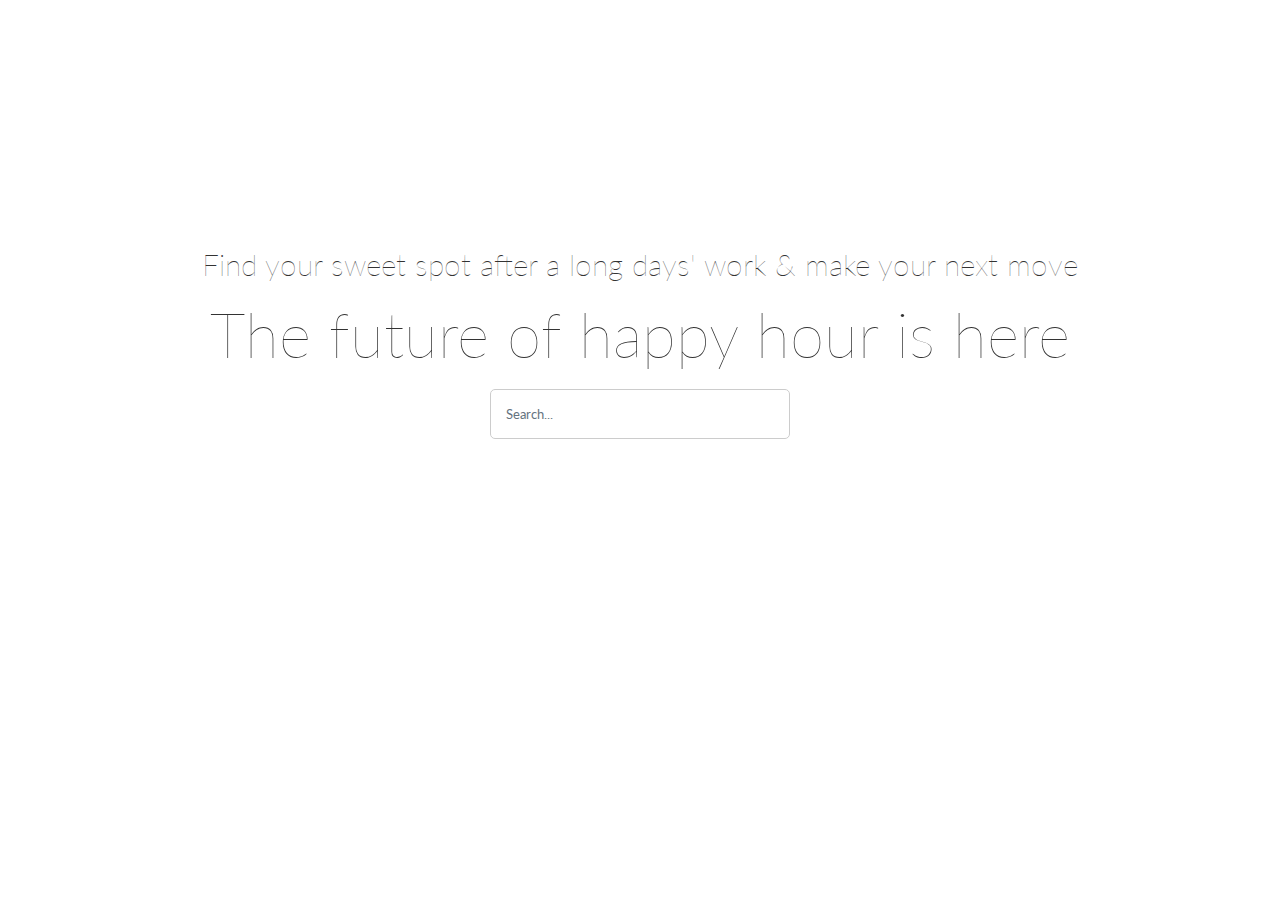
==== main.html @ 32fecf78 "add main.html as second layout option" ====
<!DOCTYPE html>
<html>
  <head>
    <link rel="stylesheet" href="https://maxcdn.bootstrapcdn.com/font-awesome/4.6.1/css/font-awesome.min.css">
    <link href='https://fonts.googleapis.com/css?family=Lato:400,300,100,700' rel='stylesheet' type='text/css'>
    <link href="css/bootstrap.css" rel='stylesheet' type='text/css'>
    <link href="css/styles.css" rel="stylesheet" type="text/css">
    <title>Happy Hour</title>
  </head>
  <body>
   <div class="container">
    <div class="row landing">
      <div class="heada">
      <h2>Find your sweet spot after a long days' work & make your next move</h2>
      <h1>The future of happy hour is here</h1>
      </div>
      <div class="box">
        <div class="container-4">
          <input type="search" id="search" placeholder="Search..." />
          <button class="icon"><i class="fa fa-search"></i></button>
        </div>
      </div>
    </div>

    <div class="row content">
    </div>

    </div>
  </body>
</html>
---- css/styles.css ----
body {
  font-family: Lato;
}

h1 {
  font-family: Lato;
  font-size: 440%;
  text-align: center;
  font-weight: 100;
}

h2 {
  font-family: Lato;
  font-weight: 100;
  font-size 125%;
}


.landing {
  margin: 20% auto;
  text-align: center;
}

form {
  width: 300px!important;
  margin: 20px auto!important;
  text-align: center!important;
}

textarea:focus,
input[type="text"]:focus,
input[type="password"]:focus,
input[type="datetime"]:focus,
input[type="datetime-local"]:focus,
input[type="date"]:focus,
input[type="month"]:focus,
input[type="time"]:focus,
input[type="week"]:focus,
input[type="number"]:focus,
input[type="email"]:focus,
input[type="url"]:focus,
input[type="search"]:focus,
input[type="tel"]:focus,
input[type="color"]:focus,
.uneditable-input:focus {   
  border-color: none!important;
  box-shadow: none!important;
  outline: 0 none!important;
}


/* search bar */

.container-4{
  overflow: hidden;
  width: 300px;
  vertical-align: middle;
  white-space: nowrap;
  margin: 20px auto!important;
  text-align: center!important;
}

.container-4 input#search{
  width: 300px;
  height: 50px;
  background: #fff;
  border: 1px solid #ccc;
  font-size: 10pt;
  float: left;
  color: #000;
  padding-left: 15px;
  -webkit-border-radius: 5px;
  -moz-border-radius: 5px;
  border-radius: 5px;
}

.container-4 input#search::-webkit-input-placeholder {
 color: #65737e;
}
 
.container-4 input#search:-moz-placeholder { /* Firefox 18- */
 color: #65737e;  
}
 
.container-4 input#search::-moz-placeholder {  /* Firefox 19+ */
 color: #65737e;  
}
 
.container-4 input#search:-ms-input-placeholder {  
 color: #65737e;  
}

.container-4 button.icon{
  -webkit-border-top-right-radius: 5px;
  -webkit-border-bottom-right-radius: 5px;
  -moz-border-radius-topright: 5px;
  -moz-border-radius-bottomright: 5px;
  border-top-right-radius: 5px;
  border-bottom-right-radius: 5px;
 
  border: none;
  background: #232833;
  height: 50px;
  width: 50px;
  color: #4f5b66;
  opacity: 0;
  font-size: 10pt;
 
  -webkit-transition: all .55s ease;
  -moz-transition: all .55s ease;
  -ms-transition: all .55s ease;
  -o-transition: all .55s ease;
  transition: all .55s ease;
}

.container-4:hover button.icon, .container-4:active button.icon, .container-4:focus button.icon{
  outline: none;
  opacity: 1;
  margin-left: -50px;
  }
 
.container-4:hover button.icon:hover{
  background: white;
  border: 1px solid #ccc;
}

  /**/

input #go {
  border-top-right-radius: 20%!important;
  border-bottom-right-radius: 20%!important
  border: none!important;
}

input #search {
  border-top-left-radius: 20%!important;
  border-bottom-left-radius: 20%!important;
}
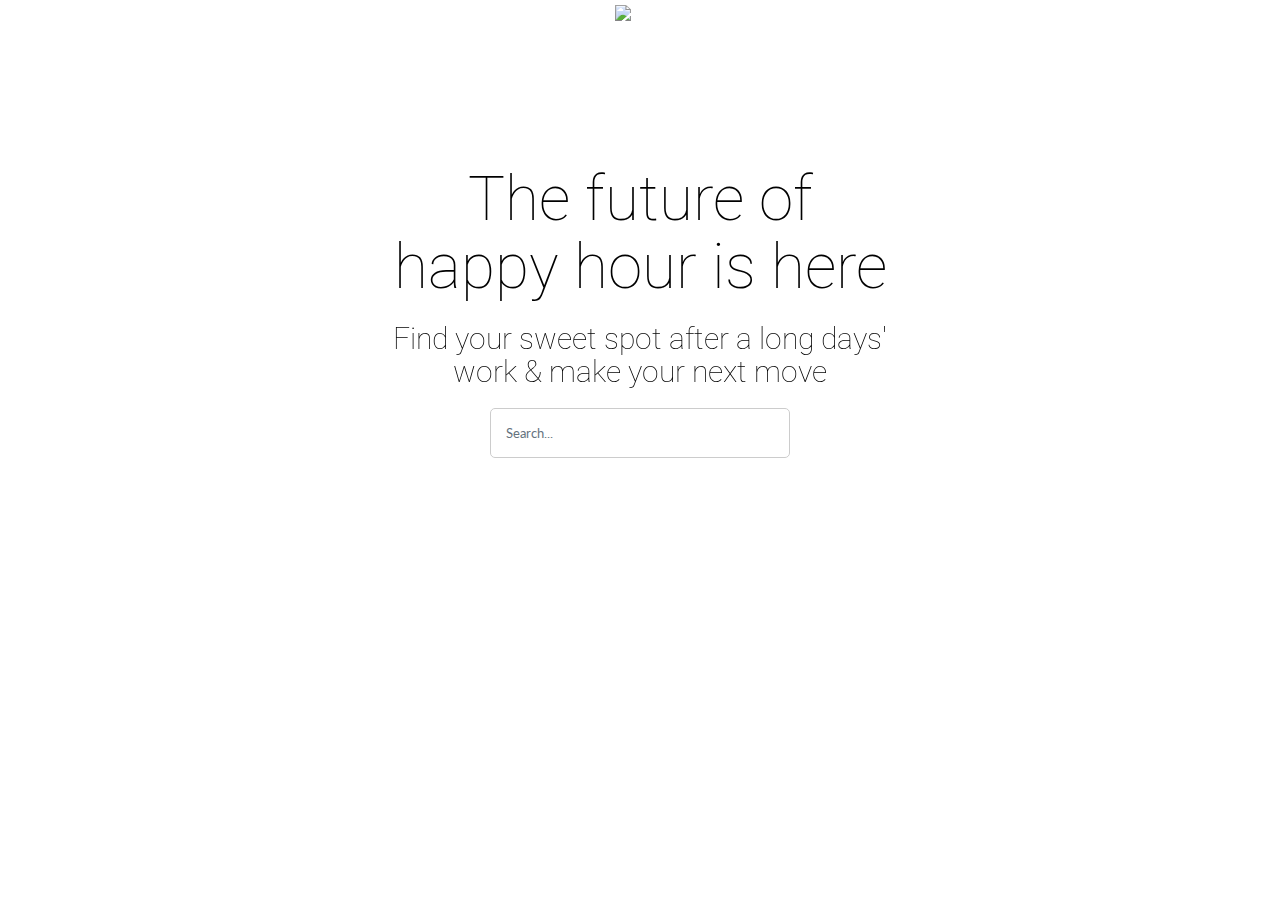
==== commit 43f912fc: "icon added" ====
--- a/main.html
+++ b/main.html
@@ -2,6 +2,8 @@
 <html>
   <head>
     <link rel="stylesheet" href="https://maxcdn.bootstrapcdn.com/font-awesome/4.6.1/css/font-awesome.min.css">
+    <link href='https://fonts.googleapis.com/css?family=Roboto:100,300' rel='stylesheet' type='text/css'>
+    <link rel="icon" href="images/martini.ico">
     <link href='https://fonts.googleapis.com/css?family=Lato:400,300,100,700' rel='stylesheet' type='text/css'>
     <link href="css/bootstrap.css" rel='stylesheet' type='text/css'>
     <link href="css/styles.css" rel="stylesheet" type="text/css">
@@ -9,10 +11,12 @@
   </head>
   <body>
    <div class="container">
+   <img src="images/martini.ico">
+   <div class="greeting">
     <div class="row landing">
       <div class="heada">
+      <h1>The future of happy hour is here</h1>
       <h2>Find your sweet spot after a long days' work & make your next move</h2>
-      <h1>The future of happy hour is here</h1>
       </div>
       <div class="box">
         <div class="container-4">
@@ -21,8 +25,10 @@
         </div>
       </div>
     </div>
+    </div>
 
     <div class="row content">
+      <div class=""></div>
     </div>
 
     </div>
--- a/css/styles.css
+++ b/css/styles.css
@@ -3,22 +3,46 @@
 }
 
 h1 {
-  font-family: Lato;
+  font-family: Roboto;
   font-size: 440%;
   text-align: center;
   font-weight: 100;
+  color: #000;
 }
 
 h2 {
-  font-family: Lato;
+  font-family: Roboto;
+  font-size 125%;
   font-weight: 100;
-  font-size 125%;
+  color: #000;
 }
 
+.container {
+  width: 100%;
+  height: 100%;
+  background-size: contain;
+  background-attachment: fixed;
+  background-repeat: no-repeat;
+  background-position: 80% 40%;
+  background-image: url("../images/champ.png");
+  position: fixed;
+}
+
+.heada {
+  width:500px;
+  margin: auto;
+}
 
 .landing {
-  margin: 20% auto;
+  margin: 10% auto;
   text-align: center;
+}
+
+img {
+  margin: auto!important;
+  width: 50px;
+  display: block;
+  padding-top: 5px;
 }
 
 form {
